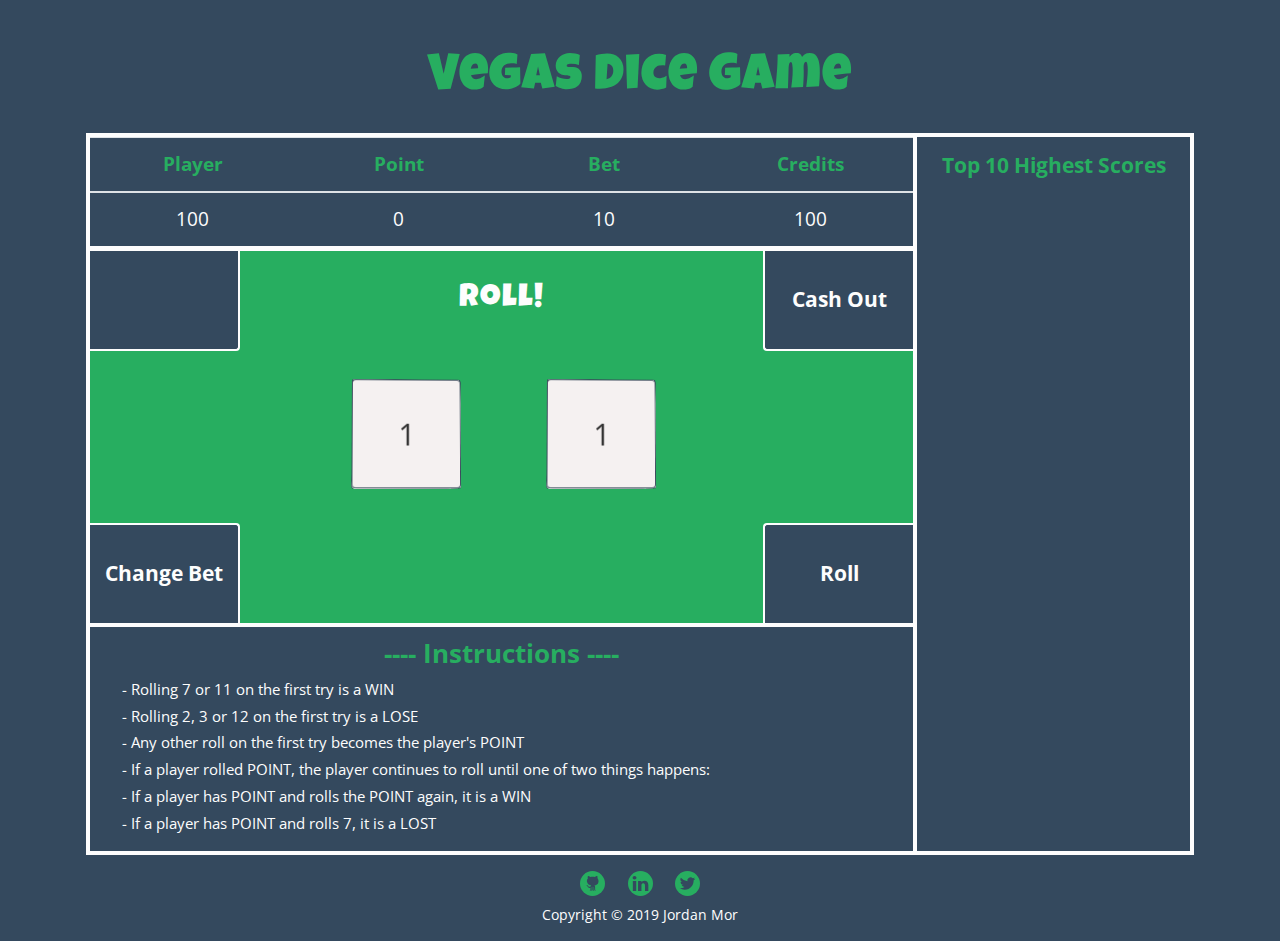
==== docs/game/index.html @ 4f9a6146 "Change interactive game path to /game" ====
<!doctype html>
<html lang="en">
<head>
    <meta charset="UTF-8">
    <meta name="viewport"
          content="width=device-width, user-scalable=no, initial-scale=1.0, maximum-scale=1.0, minimum-scale=1.0">
    <meta http-equiv="X-UA-Compatible" content="ie=edge">
    <title>Vegas Dice Game</title>
    <link href="https://fonts.googleapis.com/css?family=Luckiest+Guy|Open+Sans:400,700&display=swap" rel="stylesheet">
    <link rel="stylesheet" href="https://maxcdn.bootstrapcdn.com/bootstrap/4.0.0/css/bootstrap.min.css" integrity="sha384-Gn5384xqQ1aoWXA+058RXPxPg6fy4IWvTNh0E263XmFcJlSAwiGgFAW/dAiS6JXm" crossorigin="anonymous">
    <link rel="stylesheet" href="../css/styles.css">
</head>
<body>
    <header>
        <h1>Vegas Dice Game</h1>
    </header>

    <div class="container">
        <div class="wrapper row">
            <div class="col-lg-9 wrapper-game">

                <div class="game-info">
                    <table class="table">
                        <thead>
                        <tr>
                            <th scope="col">Player</th>
                            <th scope="col">Point</th>
                            <th scope="col">Bet</th>
                            <th scope="col">Credits</th>
                        </tr>
                        </thead>
                        <tbody>
                            <tr>
                                <td class="playerName">100</td>
                                <td id="point">0</td>
                                <td id="bet">10</td>
                                <td id="credits">100</td>
                            </tr>
                        </tbody>
                    </table>
                </div> <!-- End of game-info -->

                <div class="cube-wrapper">
                    
                    <h2 class="player-message" id="playerMessage">Roll!</h2>
                    
                    <div class="cube-container">
                        <div id="dieOne" class="cube die-one">
                            <div class="side one">1</div>
                            <div class="side two">2</div>
                            <div class="side three">3</div>
                            <div class="side four">4</div>
                            <div class="side five">5</div>
                            <div class="side six">6</div>
                        </div>
                    </div>
                    
                    <div class="cube-container">
                        <div id="dieTwo" class="cube die-two">
                            <div class="side one">1</div>
                            <div class="side two">2</div>
                            <div class="side three">3</div>
                            <div class="side four">4</div>
                            <div class="side five">5</div>
                            <div class="side six">6</div>
                        </div>
                    </div>
                    <button id="cashOut" class="btn-game btn-top-right">Cash Out</button>
                    <button id="roll" class="btn-game btn-bottom-right">Roll</button>
                    <button class="btn-game btn-top-left"></button>
                    <button class="btn-game btn-bottom-left">Change Bet</button>

                </div> <!-- End of cube wrapper -->

                <div class="instructions">
                    <h3 class="text-center">---- Instructions ----</h3>
                    <p>- Rolling 7 or 11 on the first try is a WIN</p>
                    <p>- Rolling 2, 3 or 12 on the first try is a LOSE</p>
                    <p>- Any other roll on the first try becomes the player's POINT</p>
                    <p>- If a player rolled POINT, the player continues to roll until one of two things happens:</p>
                    <p>- If a player has POINT and rolls the POINT again, it is a WIN</p>
                    <p>- If a player has POINT and rolls 7, it is a LOST</p>
                </div>
            </div>
            <div class="col-lg-3 wrapper-scores">
                <h3>Top 10 Highest Scores</h3>
                <table class="table">
                        <tbody id="highScores">
                        </tbody>
                </table>
            </div>
        </div>
    </div>
      
    <!-- Modal -->
    <div class="modal fade" id="modal" tabindex="-1" role="dialog" aria-labelledby="modal" aria-hidden="true">
        <div class="modal-dialog modal-dialog-centered" role="document">
            <div class="modal-content">
                <div class="modal-body text-center">
                    <h3 id="modalMessageMain"></h3>
                    <p id="modalMessageSecondary"></p>
                </div>
                <div class="modal-footer d-flex justify-content-center border-top-0">
                    <button type="button" id="modalBtnOne" class="btn btn-secondary" data-dismiss="modal">Continue Game</button>
                    <button type="button" id="modalBtnTwo" class="btn btn-secondary" data-dismiss="modal">Cash Out</button>
                </div>
            </div>
        </div>
    </div>

    <footer>

        <div class="footer-links">
            <a href="https://github.com/jordanmor">
                <svg class="svg-link" xmlns="http://www.w3.org/2000/svg" width="500" height="500" data-name="Layer 1" viewBox="0 0 500 500">
                    <circle cx="250" cy="250" r="250"/>
                    <path d="M368 225.8a171.7 171.7 0 0 0 2-23.43c-.07-37.14-17.84-50.28-21.27-56.44 5-28.14-.84-40.94-3.57-45.32-10.07-3.57-35 9.23-48.69 18.24-22.25-6.51-69.26-5.88-86.89 1.69-32.58-23.29-49.79-19.74-49.79-19.74s-11.12 19.95-2.94 49.12c-10.7 13.64-18.68 23.28-18.68 48.86a151.06 151.06 0 0 0 1 17.48c9.22 48.46 47.62 69.37 85.35 73-5.68 4.31-12.49 12.48-13.43 21.93-7.13 4.61-21.48 6.14-32.64 2.63-15.63-4.94-21.62-35.9-45-31.48-5.06.95-4.06 4.29.33 7.14 7.13 4.63 13.85 10.37 19 22.68 4 9.45 12.34 26.32 38.78 26.32a118.54 118.54 0 0 0 17.85-1.24s.2 24.07.2 33.46c0 10.81-14.58 13.84-14.58 19 0 2.06 4.83 2.26 8.71 2.26 7.67 0 23.62-6.38 23.62-17.61 0-8.92.14-38.91.14-44.17 0-11.48 6.15-15.13 6.15-15.13s.75 61.26-1.48 69.47c-2.62 9.66-7.36 8.29-7.36 12.58 0 6.41 19.17 1.57 25.53-12.47 4.92-11 2.72-71 2.72-71l5.13-.11s.06 27.51-.12 40.08c-.18 13-1.53 29.48 6.21 37.24 5.07 5.11 20.62 14.07 20.62 5.88 0-4.75-10.89-8.67-10.89-21.53v-59.28c6.62 0 8 19.48 8 19.48l2.38 36.19s-1.58 13.2 14.26 18.71c5.6 2 17.56 2.49 18.12-.8s-14.41-8.17-14.55-18.39c-.08-6.22.28-9.87.28-36.94s-3.64-37.07-16.3-45c36.73-3.77 74.89-20.18 81.76-63.31z"/>
                </svg>
            </a>
            <a href="https://www.linkedin.com/in/jordanmor">
                <svg class="svg-link" xmlns="http://www.w3.org/2000/svg" width="500" height="500" data-name="Layer 1" viewBox="0 0 500 500">
                    <circle cx="250" cy="250" r="250"/>
                    <path d="M407 283.93V400h-67.31V291.7c0-27.2-9.73-45.77-34.09-45.77-18.59 0-29.66 12.51-34.53 24.62-1.78 4.33-2.23 10.35-2.23 16.41V400h-67.31s.91-183.42 0-202.42h67.31v28.69c-.14.21-.31.45-.44.65h.44v-.65c8.94-13.77 24.91-33.45 60.66-33.45 44.29 0 77.49 28.93 77.49 91.11zM131.11 100c-23 0-38.09 15.1-38.09 35 0 19.43 14.63 35 37.2 35h.45c23.47 0 38.07-15.56 38.07-35-.44-19.9-14.6-35-37.63-35zM97 400h67.29V197.58H97V400z"/>
                </svg>
            </a>
            <a href="https://twitter.com/imjordanmor">
                <svg class="svg-link" xmlns="http://www.w3.org/2000/svg" width="500" height="500" data-name="Layer 1" viewBox="0 0 500 500">
                    <circle cx="250" cy="250" r="250"/>
                    <path d="M403.88 154.58a126.1 126.1 0 0 1-36.25 9.94 63.4 63.4 0 0 0 27.75-34.91 127.3 127.3 0 0 1-40.12 15.33 63.19 63.19 0 0 0-107.58 57.56 179.26 179.26 0 0 1-130.12-66 63.21 63.21 0 0 0 19.54 84.27 63.14 63.14 0 0 1-28.6-7.92v.79a63.2 63.2 0 0 0 50.64 61.91 64 64 0 0 1-16.64 2.21 60.6 60.6 0 0 1-11.89-1.17 63.17 63.17 0 0 0 59 43.85 126.66 126.66 0 0 1-78.41 27 134.06 134.06 0 0 1-15.06-.86A178.47 178.47 0 0 0 192.89 375c116.11 0 179.63-96.2 179.63-179.63l-.21-8.17a126.15 126.15 0 0 0 31.58-32.62z"/>
                </svg>
            </a>
        </div><!-- End of footer-links -->
        
        <div class="copyright">Copyright &copy; 2019 Jordan Mor</div>

    </footer>

    <script src="https://code.jquery.com/jquery-3.4.1.min.js" integrity="sha256-CSXorXvZcTkaix6Yvo6HppcZGetbYMGWSFlBw8HfCJo=" crossorigin="anonymous"></script>
    <script src="https://cdnjs.cloudflare.com/ajax/libs/popper.js/1.12.9/umd/popper.min.js" integrity="sha384-ApNbgh9B+Y1QKtv3Rn7W3mgPxhU9K/ScQsAP7hUibX39j7fakFPskvXusvfa0b4Q" crossorigin="anonymous"></script>
    <script src="https://maxcdn.bootstrapcdn.com/bootstrap/4.0.0/js/bootstrap.min.js" integrity="sha384-JZR6Spejh4U02d8jOt6vLEHfe/JQGiRRSQQxSfFWpi1MquVdAyjUar5+76PVCmYl" crossorigin="anonymous"></script>
    <script src="../js/config.js"></script>
    <script src="../js/die-faces.js"></script>
    <script src="../js/app.js"></script>
</body>
</html>
---- docs/css/styles.css ----
/*============-============-============-============
                       VARIABLES
==============-============-============-==========*/

:root {
    --color-primary: #323639;
    --color-secondary: rgba(44, 62, 80, 0.95);
    --color-cube-face: rgba(245, 241, 241, 1);

    --size-cube: 115px;

    /*Rotate cube 3 times and end animation with a slight tilt */
    --cube-deg-0: calc(360deg * 2 + 4deg);
    --cube-deg-90: calc(360deg * 2 + 94deg);
    --cube-deg-180: calc(360deg * 2 + 184deg);
    --cube-deg-270: calc(360deg * 2 + 274deg);
}

/*============-============-============-============
                     GLOBAL STYLES
==============-============-============-==========*/

body {
    font-family: 'Open Sans', sans-serif;
    color: var(--color-primary);
    background-color: #34495e;
    color: #fdfdfd;
}

h1 {
    font-family: 'Luckiest Guy', cursive;
    font-size: 3.2rem;
    letter-spacing: 1px;
    text-align: center;
    margin-top: 3rem;
}

h2 {
    text-align: center;
    font-size: 1.4rem;
}

header h1 {
    color: #27ae60;
}

a:hover {
    text-decoration: none;
}

/*============-============-============-============
                        BUTTONS
==============-============-============-==========*/

button:focus {
    outline: none;
}

.btn-game {
    position: absolute;
    width: 130px;
    height: 80px;
    font-size: 1.15rem;
    font-weight: bold;
    background-color: #34495e;
    border-style: solid;
    border-color: #fdfdfd;
    color: #fdfdfd;
    outline: none;
    transition: .3s ease-out;
    cursor: pointer;
}

.btn-game:hover {
    color: #34495e;
    background-color: #ccc;
}

.btn-top-left {
    top: 0;
    left: 0;
    border-width: 0px 2px 2px 0px;
    border-bottom-right-radius: 4px;
}

.btn-bottom-left {
    bottom: 0;
    left: 0;
    border-width: 2px 2px 0px 0px;
    border-top-right-radius: 4px;
}

.btn-top-right {
    top: 0;
    right: 0;
    border-width: 0px 0px 2px 2px;
    border-bottom-left-radius: 4px;
}

.btn-bottom-right {
    bottom: 0;
    right: 0;
    border-width: 2px 0px 0px 2px;
    border-top-left-radius: 4px;
}

/*============-============-============-============
                      GAME BOARD
==============-============-============-==========*/

.wrapper {
    padding: 1rem;
}

.wrapper-game {
    padding: 0;
}

.player-message {
    font-family: 'Luckiest Guy', cursive;
    letter-spacing: 2px;
    position: absolute;
    top: 30px;
    font-size: 1.65rem;
    width: 35%;
    margin: 0;
    padding: 0;
}

.animate-data-change {
    font-weight: bold;
    animation: alertDataChange .5s linear;
}

@keyframes alertDataChange {
    0% {
        transform: scale(1);
    }
    25% {
        transform: scale(1.12);
    }
    50% {
        transform: scale(1);
    }
    75% {
        transform: scale(1.12);
    }
    100% {
        transform: scale(1);
    }

}

.game-info {
    border: 4px solid #fdfdfd;
    border-bottom-width: 1px;
}

.game-info table {
    margin-bottom: 0;
}

.game-info thead {
    color: #27ae60;
}

.game-info table th,
.game-info table td {
    text-align: center;
    width: 200px;
    font-size: 1.2rem;
}

.wrapper-scores {
    border: 4px solid #fdfdfd;
    border-top-width: 0;
}

.wrapper-scores h3 {
    text-align: center;
    font-size: 1.3rem;
    padding: 1rem 0;
    color: #27ae60;
    font-weight: bold;
}

.wrapper-scores td {
    font-size: 1.2rem;
}

.instructions {
    border: 4px solid #fdfdfd;
    border-top-width: 0;
    padding: .75rem 2rem;
}

.instructions h3 {
    font-size: 1.6rem;
    color: #27ae60;
    font-weight: bold;
}

.instructions p {
    font-size: .9rem;
    margin: 0 0 .25rem 0;
}

/* ----- MODAL ----- */

.modal-content {
    padding: 2.5rem 1rem;
    color: #34495e;
    background-color: #fafafa;
}

.modal-content h3 {
    font-size: 1.5rem;
}

.modal-content p {
    font-size: 1.2rem;
}

.modal-footer button {
    width: 150px;
    padding: 1.2rem 0;
    background-color: #34495e;
}

.modal-footer button:hover {
    color: #34495e;
    background-color: #ccc;
}

/*============-============-============-============
                         CUBES
==============-============-============-==========*/

.cube-wrapper {
    position: relative;
    display: flex;
    justify-content: center;
    align-items: center;
    width: 100%;
    height: 380px;
    background-color: #27ae60;
    background-position: center;
    background-repeat: no-repeat;
    background-size: 100%;
    border: 4px solid #fdfdfd;
}

.cube-container {
    perspective: 800px;
    background-color: transparent;
  }
  
.cube-container + .cube-container {
    margin-left: 5rem;
}
  
.cube {
    width: var(--size-cube);
    height: var(--size-cube);
    transform-style: preserve-3d;
    transform: translateZ(-100px) rotateX( 4deg) rotateY( 2deg);
    color: #333;
}

.cube .side {
    width: 100%;
    height: 100%;
    display: flex;
    justify-content: center;
    align-items: center;
    position: absolute;
    border: 1px solid var(--color-secondary);
    border-radius: 1px;
    font-size: 2rem;
    border-radius: 4px;
    background: var(--color-cube-face);
}

.cube .side svg {
    width: 100%;
    height: 100%;
}

.cube .one { transform: rotateY(  0deg) translateZ(calc(var(--size-cube) / 2)); }
.cube .two { transform: rotateX(-90deg) translateZ(calc(var(--size-cube) / 2)); }
.cube .three { transform: rotateY( 90deg) translateZ(calc(var(--size-cube) / 2)); }
.cube .four { transform: rotateY(-90deg) translateZ(calc(var(--size-cube) / 2)); }
.cube .five { transform: rotateX( 90deg) translateZ(calc(var(--size-cube) / 2)); }
.cube .six { transform: rotateY(180deg) translateZ(calc(var(--size-cube) / 2)); }

.roll-one {
    animation: rollOne 2s ease-out forwards;
}

.roll-two {
    animation: rollTwo 2s ease-out forwards;  
}

.roll-three {
    animation: rollThree 2s ease-out forwards;  
}

.roll-four {
    animation: rollFour 2s ease-out forwards;  
}

.roll-five {
    animation: rollFive 2s ease-out forwards;  
}

.roll-six {
    animation: rollSix 2s ease-out forwards;  
}

/*
Map for ending animation on a particular cube face
rotateX, rotateY
1 = 0, 0
2 = 90, 0
3 = 0, 270
4 = 0, 90
5 = 270, 0
6 = 0, 180
*/

@keyframes rollOne {
    0% {
      transform: translateZ(-100px) rotateX( 2deg) rotateY( 2deg);
    }
    100% {
      transform: translateZ(-100px) rotateX(var(--cube-deg-0)) rotateY(var(--cube-deg-0));
    }
}
  
@keyframes rollTwo {
    0% {
      transform: translateZ(-100px) rotateX( 2deg) rotateY( 2deg);
    }
    100% {
      transform: translateZ(-100px) rotateX(var(--cube-deg-90)) rotateY(var(--cube-deg-0));
    }
}
  
@keyframes rollThree {
    0% {
      transform: translateZ(-100px) rotateX( 2deg) rotateY( 2deg);
    }
    100% {
      transform: translateZ(-100px) rotateX(var(--cube-deg-0)) rotateY(var(--cube-deg-270));
    }
}
  
@keyframes rollFour {
    0% {
      transform: translateZ(-100px) rotateX( 2deg) rotateY( 2deg);
    }
    100% {
      transform: translateZ(-100px) rotateX(var(--cube-deg-0)) rotateY(var(--cube-deg-90));
    }
}
  
@keyframes rollFive {
    0% {
      transform: translateZ(-100px) rotateX( 2deg) rotateY( 2deg);
    }
    100% {
      transform: translateZ(-100px) rotateX(var(--cube-deg-270)) rotateY(var(--cube-deg-0));
    }
}
  
@keyframes rollSix {
    0% {
      transform: translateZ(-100px) rotateX( 2deg) rotateY( 2deg);
    }
    100% {
      transform: translateZ(-100px) rotateX(var(--cube-deg-0)) rotateY(var(--cube-deg-180));
    }
}

/*============-============-============-============
                        FOOTER
==============-============-============-==========*/
  
footer {
    display: flex;
    justify-content: center;
    align-items: center;
    flex-direction: column;
    width: 100%;
}

.footer-links {
    display: flex;
    align-items: center;
    justify-content: space-between;
    margin-bottom: .5rem;
}

.footer-links a + a {
    margin-left: 1.4em;
}

.footer-links a,
.footer-links svg {
    width: 25px;
    height: 25px;
}

.footer-links a path {
    fill: #34495e;
    transition: .3s;
}

.footer-links a:hover path {
    fill: #34495e;
}

.footer-links a circle {
    fill: #27ae60;
    transition: .3s;
}

.footer-links a:hover circle {
    fill: #fafafa;
}

.copyright {
    display: flex;
    align-items: center;
    font-size: 14px;
    margin-bottom: 1rem;
}

/*============-============-============-============
                      MEDIA QUERIES
==============-============-============-==========*/

/* Mobile Phones */
@media (max-width: 475px) {

    :root {
        --size-cube: 90px;
    }

    header h1 {
        font-size: 2.4rem;
    }

    .game-info table td {
        font-size: .85rem;
        font-weight: bold;
    }

    .btn-game {
        width: 100px;
        height: 80px;
        font-size: 1rem;
    }

    .instructions p {
        font-size: .8rem;
    }

    .player-message {
        font-size: 1.15rem;
    }

    .wrapper-scores td {
        font-size: 1.15rem; 
    }
}

@media (min-width: 768px) {

    .btn-game {
        width: 150px;
        height: 100px;
        font-size: 1.15rem;
    }

    .player-message {
        font-size: 1.8rem;
        width: 100%;
    }

    .instructions p {
        font-size: .95rem;
    }

    .wrapper-scores td {
        font-size: 1.2rem;
    }
}

@media (min-width: 992px) {

    .btn-game {
        font-size: 1.3rem;
    }

    .player-message {
        font-size: 2rem;
    }

    .wrapper-scores {
        border-top-width: 4px;
        border-left-width: 0;
    }

    .wrapper-scores td {
        font-size: 1rem;
    }
}
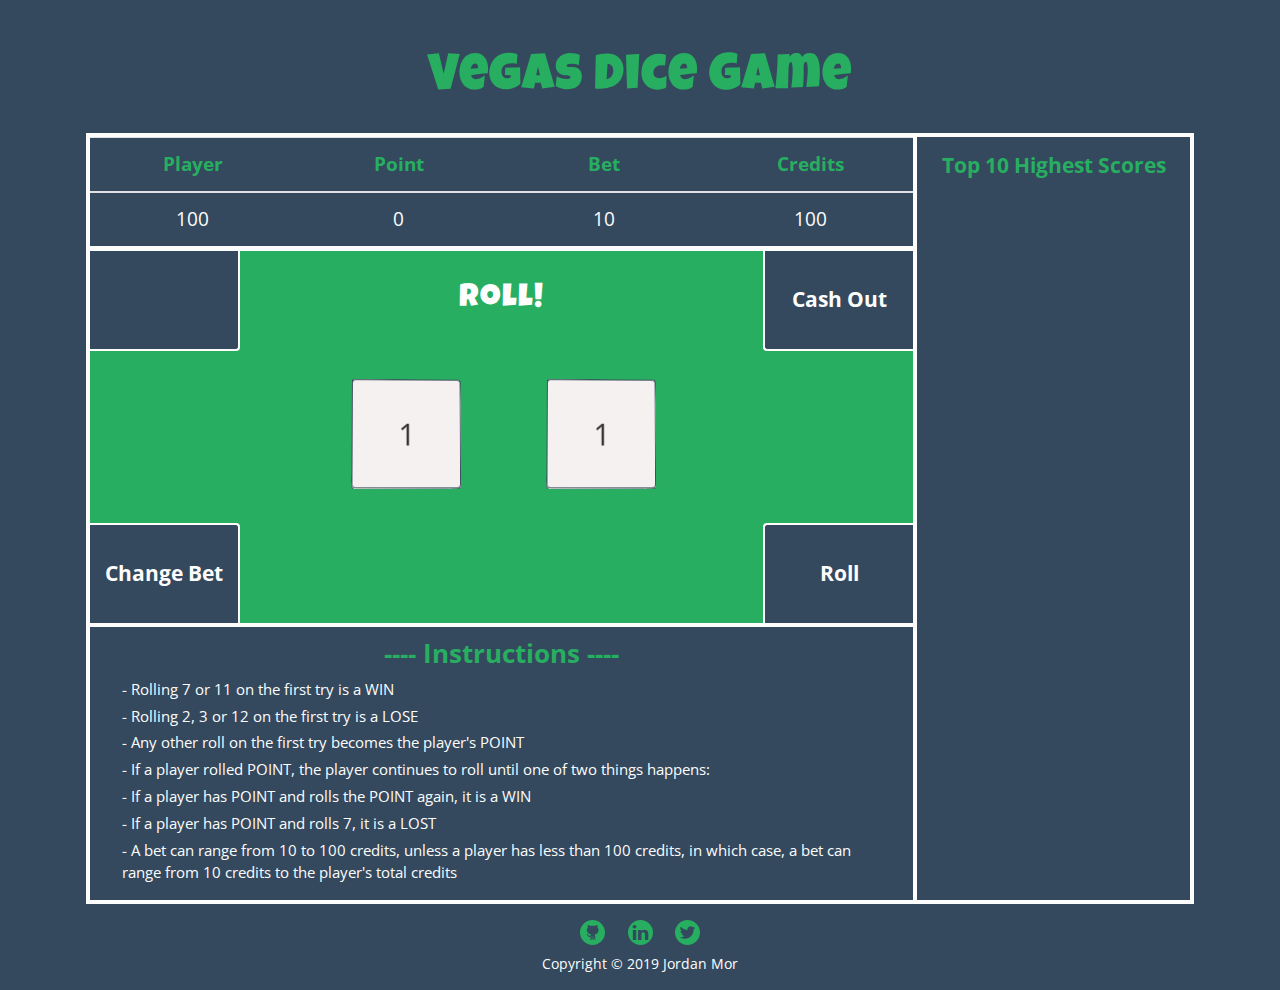
==== commit 78ae9335: "Add view logic that handles changing the bet amount" ====
--- a/docs/game/index.html
+++ b/docs/game/index.html
@@ -68,7 +68,7 @@
                     <button id="cashOut" class="btn-game btn-top-right">Cash Out</button>
                     <button id="roll" class="btn-game btn-bottom-right">Roll</button>
                     <button class="btn-game btn-top-left"></button>
-                    <button class="btn-game btn-bottom-left">Change Bet</button>
+                    <button id="openBetModal" class="btn-game btn-bottom-left">Change Bet</button>
 
                 </div> <!-- End of cube wrapper -->
 
@@ -80,6 +80,7 @@
                     <p>- If a player rolled POINT, the player continues to roll until one of two things happens:</p>
                     <p>- If a player has POINT and rolls the POINT again, it is a WIN</p>
                     <p>- If a player has POINT and rolls 7, it is a LOST</p>
+                    <p>- A bet can range from 10 to 100 credits, unless a player has less than 100 credits, in which case, a bet can range from 10 credits to the player's total credits</p>
                 </div>
             </div>
             <div class="col-lg-3 wrapper-scores">
@@ -99,6 +100,7 @@
                 <div class="modal-body text-center">
                     <h3 id="modalMessageMain"></h3>
                     <p id="modalMessageSecondary"></p>
+                    <p id="changeBet" class="bet-amount"><button class="minus btn btn-outline-secondary">-</button><span class="amount">10</span><button class="plus btn btn-outline-secondary">+</button></p>
                 </div>
                 <div class="modal-footer d-flex justify-content-center border-top-0">
                     <button type="button" id="modalBtnOne" class="btn btn-secondary" data-dismiss="modal">Continue Game</button>
@@ -138,8 +140,6 @@
     <script src="https://code.jquery.com/jquery-3.4.1.min.js" integrity="sha256-CSXorXvZcTkaix6Yvo6HppcZGetbYMGWSFlBw8HfCJo=" crossorigin="anonymous"></script>
     <script src="https://cdnjs.cloudflare.com/ajax/libs/popper.js/1.12.9/umd/popper.min.js" integrity="sha384-ApNbgh9B+Y1QKtv3Rn7W3mgPxhU9K/ScQsAP7hUibX39j7fakFPskvXusvfa0b4Q" crossorigin="anonymous"></script>
     <script src="https://maxcdn.bootstrapcdn.com/bootstrap/4.0.0/js/bootstrap.min.js" integrity="sha384-JZR6Spejh4U02d8jOt6vLEHfe/JQGiRRSQQxSfFWpi1MquVdAyjUar5+76PVCmYl" crossorigin="anonymous"></script>
-    <script src="../js/config.js"></script>
-    <script src="../js/die-faces.js"></script>
     <script src="../js/app.js"></script>
 </body>
 </html>--- a/docs/css/styles.css
+++ b/docs/css/styles.css
@@ -3,9 +3,11 @@
 ==============-============-============-==========*/
 
 :root {
-    --color-primary: #323639;
-    --color-secondary: rgba(44, 62, 80, 0.95);
+    --color-primary: #34495e;
+    --color-secondary: #27ae60;
+    --color-light: #fdfdfd;
     --color-cube-face: rgba(245, 241, 241, 1);
+    --color-btn-hover: #ccc;
 
     --size-cube: 115px;
 
@@ -22,9 +24,9 @@
 
 body {
     font-family: 'Open Sans', sans-serif;
-    color: var(--color-primary);
-    background-color: #34495e;
-    color: #fdfdfd;
+    color: #323639;
+    background-color: var(--color-primary);
+    color: var(--color-light);
 }
 
 h1 {
@@ -41,7 +43,7 @@
 }
 
 header h1 {
-    color: #27ae60;
+    color: var(--color-secondary);
 }
 
 a:hover {
@@ -52,8 +54,13 @@
                         BUTTONS
 ==============-============-============-==========*/
 
+button,
 button:focus {
     outline: none;
+}
+
+.btn-outline-secondary:focus {
+    box-shadow: none;
 }
 
 .btn-game {
@@ -62,18 +69,18 @@
     height: 80px;
     font-size: 1.15rem;
     font-weight: bold;
-    background-color: #34495e;
+    background-color: var(--color-primary);
     border-style: solid;
-    border-color: #fdfdfd;
-    color: #fdfdfd;
+    border-color: var(--color-light);
+    color: var(--color-light);
     outline: none;
     transition: .3s ease-out;
     cursor: pointer;
 }
 
 .btn-game:hover {
-    color: #34495e;
-    background-color: #ccc;
+    color: var(--color-primary);
+    background-color: var(--color-btn-hover);
 }
 
 .btn-top-left {
@@ -152,7 +159,7 @@
 }
 
 .game-info {
-    border: 4px solid #fdfdfd;
+    border: 4px solid var(--color-light);
     border-bottom-width: 1px;
 }
 
@@ -161,7 +168,7 @@
 }
 
 .game-info thead {
-    color: #27ae60;
+    color: var(--color-secondary);
 }
 
 .game-info table th,
@@ -172,7 +179,7 @@
 }
 
 .wrapper-scores {
-    border: 4px solid #fdfdfd;
+    border: 4px solid var(--color-light);
     border-top-width: 0;
 }
 
@@ -180,7 +187,7 @@
     text-align: center;
     font-size: 1.3rem;
     padding: 1rem 0;
-    color: #27ae60;
+    color: var(--color-secondary);
     font-weight: bold;
 }
 
@@ -189,14 +196,14 @@
 }
 
 .instructions {
-    border: 4px solid #fdfdfd;
+    border: 4px solid var(--color-light);
     border-top-width: 0;
     padding: .75rem 2rem;
 }
 
 .instructions h3 {
     font-size: 1.6rem;
-    color: #27ae60;
+    color: var(--color-secondary);
     font-weight: bold;
 }
 
@@ -209,7 +216,7 @@
 
 .modal-content {
     padding: 2.5rem 1rem;
-    color: #34495e;
+    color: var(--color-primary);
     background-color: #fafafa;
 }
 
@@ -219,17 +226,38 @@
 
 .modal-content p {
     font-size: 1.2rem;
+}
+
+.modal-content input {
+    border: 1px solid #777;
+    outline: none;
+    padding: .5rem 1rem;
+    display: none;
 }
 
 .modal-footer button {
     width: 150px;
     padding: 1.2rem 0;
-    background-color: #34495e;
+    background-color: var(--color-primary);
 }
 
 .modal-footer button:hover {
-    color: #34495e;
-    background-color: #ccc;
+    color: var(--color-primary);
+    background-color: var(--color-btn-hover);
+}
+
+.modal-content .amount {
+    margin: 0 1rem;
+}
+
+.modal-body button {
+    font-size: 1.2rem;
+    font-weight: bold;
+    width: 2.5rem;
+} 
+
+.bet-amount {
+    margin-bottom: 0;
 }
 
 /*============-============-============-============
@@ -243,11 +271,11 @@
     align-items: center;
     width: 100%;
     height: 380px;
-    background-color: #27ae60;
+    background-color: var(--color-secondary);
     background-position: center;
     background-repeat: no-repeat;
     background-size: 100%;
-    border: 4px solid #fdfdfd;
+    border: 4px solid var(--color-light);
 }
 
 .cube-container {
@@ -274,7 +302,7 @@
     justify-content: center;
     align-items: center;
     position: absolute;
-    border: 1px solid var(--color-secondary);
+    border: 1px solid rgba(44, 62, 80, 0.95);
     border-radius: 1px;
     font-size: 2rem;
     border-radius: 4px;
@@ -412,16 +440,16 @@
 }
 
 .footer-links a path {
-    fill: #34495e;
+    fill: var(--color-primary);
     transition: .3s;
 }
 
 .footer-links a:hover path {
-    fill: #34495e;
+    fill: var(--color-primary);
 }
 
 .footer-links a circle {
-    fill: #27ae60;
+    fill: var(--color-secondary);
     transition: .3s;
 }
 
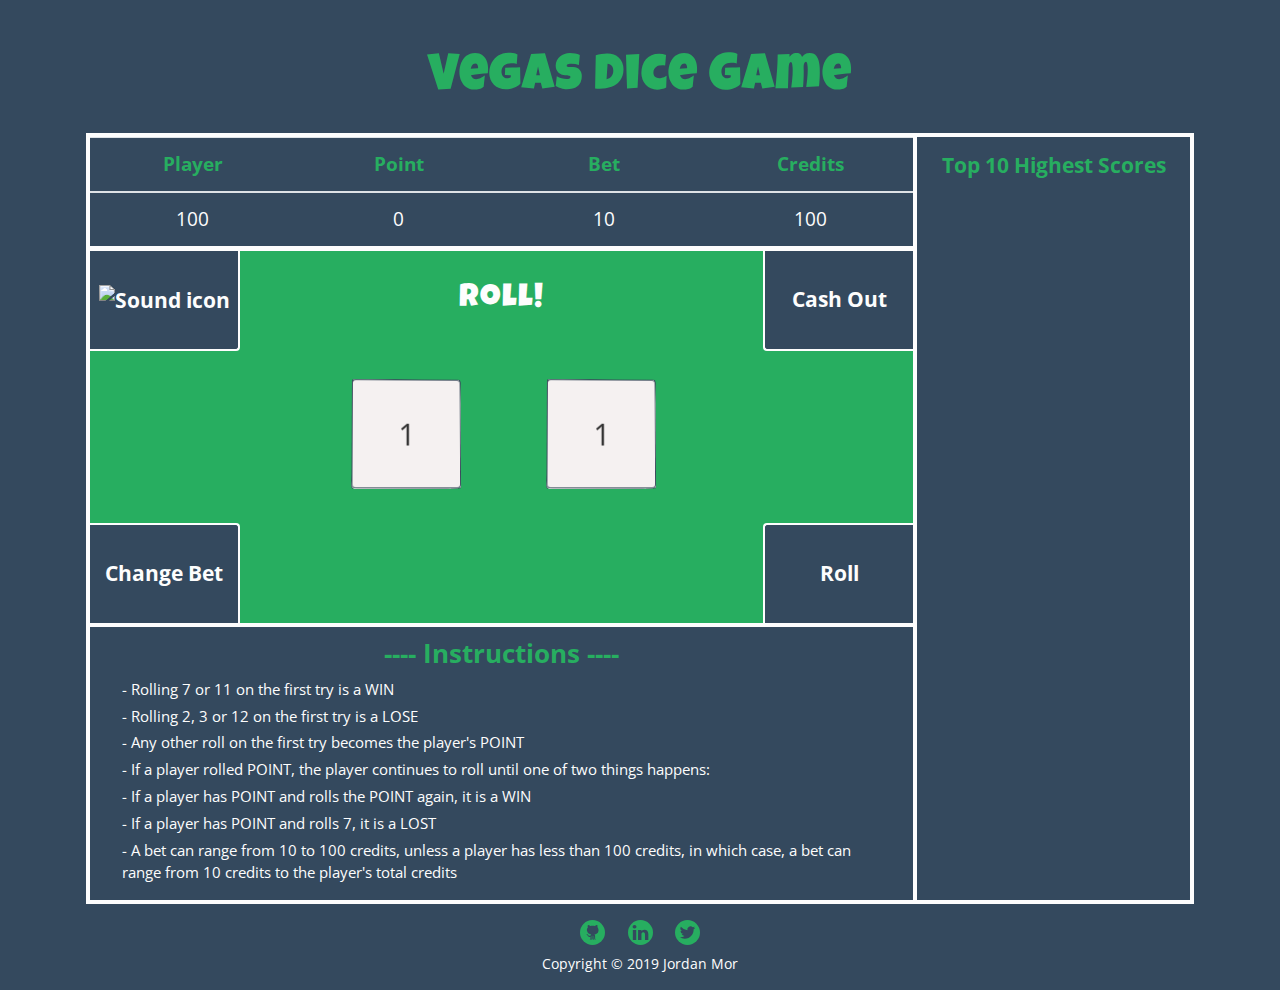
==== commit 4ff17131: "Add sound effects and mute button" ====
--- a/docs/game/index.html
+++ b/docs/game/index.html
@@ -67,7 +67,9 @@
                     </div>
                     <button id="cashOut" class="btn-game btn-top-right">Cash Out</button>
                     <button id="roll" class="btn-game btn-bottom-right">Roll</button>
-                    <button class="btn-game btn-top-left"></button>
+                    <button id="soundBtn" class="btn-game btn-top-left">
+                        <img class="sound-icon" id="soundIcon" src="/img/sound-icon.png" alt="Sound icon">
+                    </button>
                     <button id="openBetModal" class="btn-game btn-bottom-left">Change Bet</button>
 
                 </div> <!-- End of cube wrapper -->
@@ -91,6 +93,15 @@
                 </table>
             </div>
         </div>
+    </div>
+
+    <!-- Audio Sounds -->
+    <div>
+        <audio id="diceRollSound" src="../audio/dice-roll.mp3" type="audio/mp3"></audio>
+        <audio id="cashRegister" src="../audio/cash-register.mp3" type="audio/mp3"></audio>
+        <audio id="cheers" src="../audio/cheers.mp3" type="audio/mp3"></audio>
+        <audio id="crowdOh" src="../audio/crowd-oh.mp3" type="audio/mp3"></audio>
+        <audio id="pop" src="../audio/pop.mp3" type="audio/mp3"></audio>
     </div>
       
     <!-- Modal -->
--- a/docs/css/styles.css
+++ b/docs/css/styles.css
@@ -97,6 +97,11 @@
     border-top-right-radius: 4px;
 }
 
+.btn-top-left img {
+    width: 26px;
+    height: 26px;
+}
+
 .btn-top-right {
     top: 0;
     right: 0;
@@ -490,6 +495,11 @@
         font-size: 1rem;
     }
 
+    .btn-top-left img {
+        width: 24px;
+        height: 24px;
+    }
+
     .instructions p {
         font-size: .8rem;
     }
@@ -511,6 +521,11 @@
         font-size: 1.15rem;
     }
 
+    .btn-top-left img {
+        width: 28px;
+        height: 28px;
+    }
+
     .player-message {
         font-size: 1.8rem;
         width: 100%;
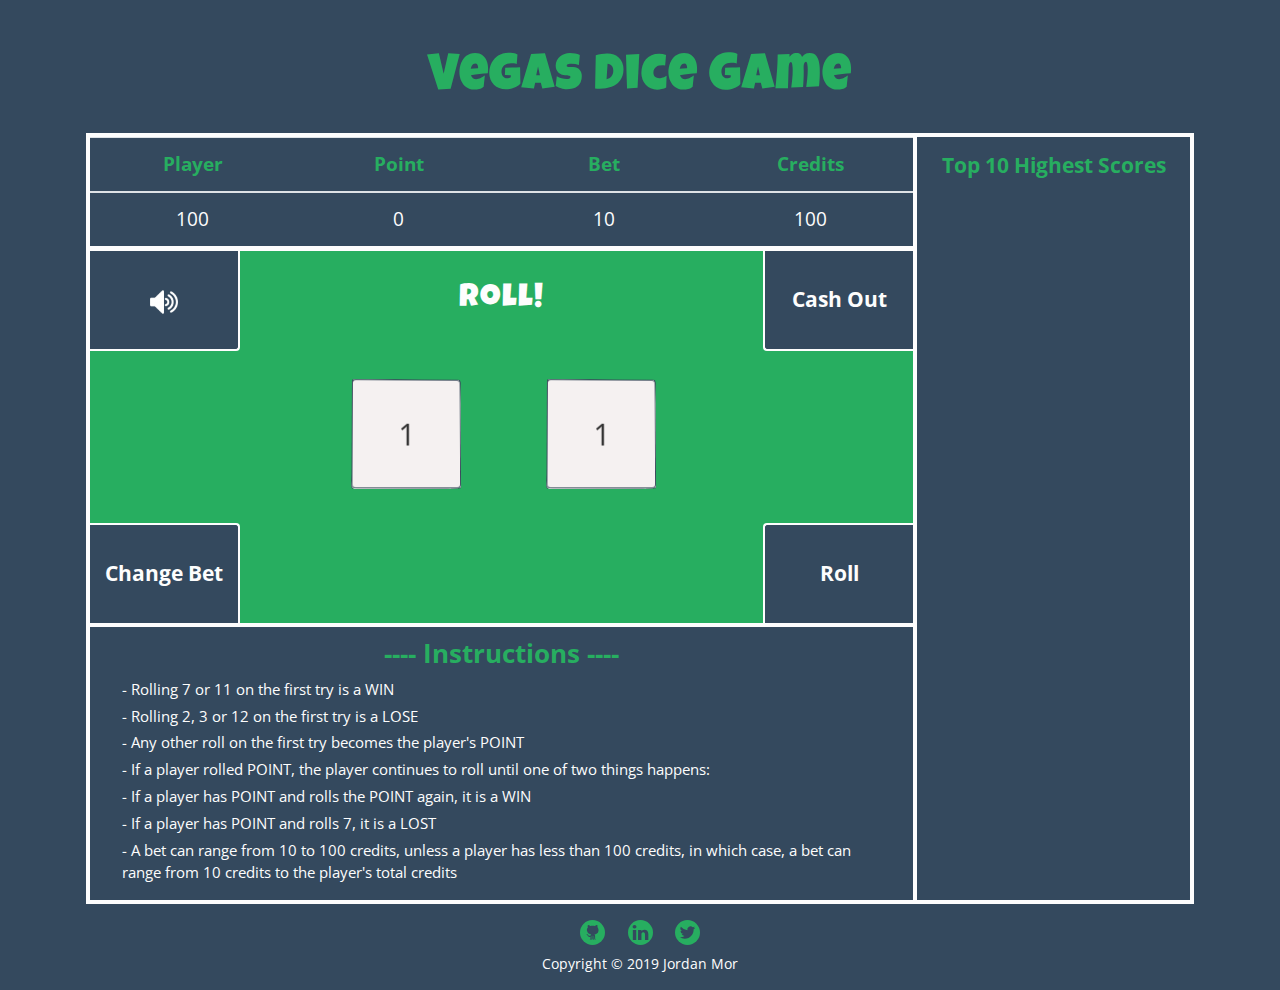
==== commit 546e284b: "Fix path to sound and mute icons" ====
--- a/docs/game/index.html
+++ b/docs/game/index.html
@@ -68,7 +68,7 @@
                     <button id="cashOut" class="btn-game btn-top-right">Cash Out</button>
                     <button id="roll" class="btn-game btn-bottom-right">Roll</button>
                     <button id="soundBtn" class="btn-game btn-top-left">
-                        <img class="sound-icon" id="soundIcon" src="/img/sound-icon.png" alt="Sound icon">
+                        <img class="sound-icon" id="soundIcon" src="../img/sound-icon.png" alt="Sound icon">
                     </button>
                     <button id="openBetModal" class="btn-game btn-bottom-left">Change Bet</button>
 
